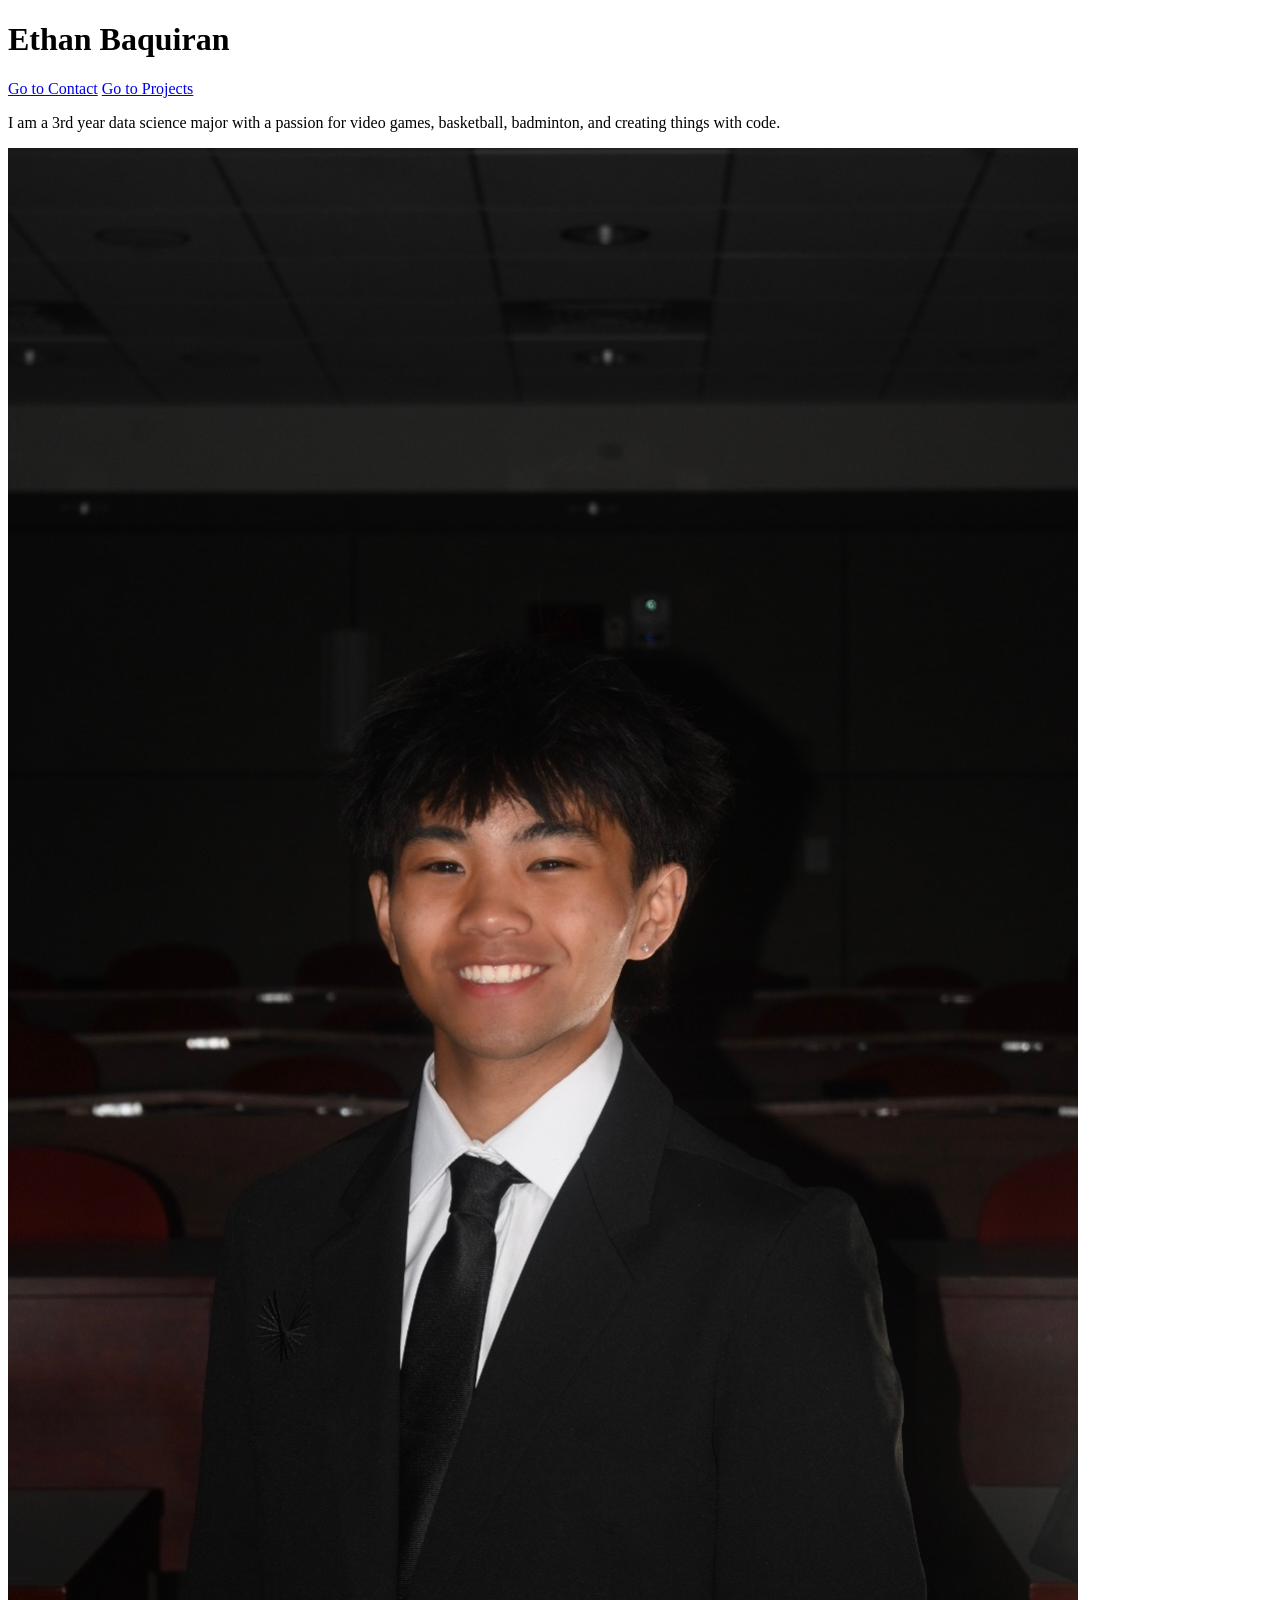
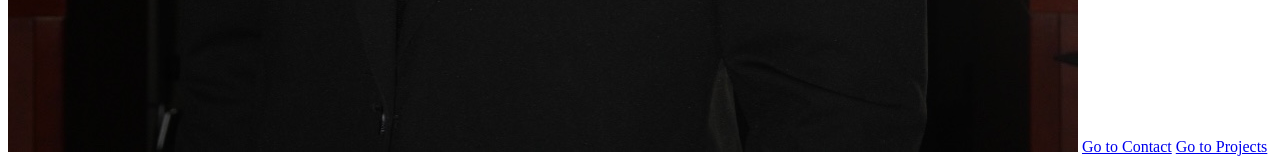
==== index.html @ 23ca907b "links" ====
<!DOCTYPE html>
<html lang="en">
<head>
    <meta charset="UTF-8">
    <meta name="viewport" content="width=device-width, initial-scale=1.0">
    <title>Ethan Baquiran: Personal site and portfolio</title>
    <h1>Ethan Baquiran</h1>
    <a href="contact\index.html">Go to Contact</a>
    <a href="projects\index.html">Go to Projects</a>
</head>
<body>
    <p>I am a 3rd year data science major with a passion for video games, basketball, badminton, and creating things with code.</p>
    <img src="images\IMG_9674.JPG" alt="Ethan Baquiran in a suit for his protfolio photo">
    <a href="contact\index.html">Go to Contact</a>
    <a href="projects\index.html">Go to Projects</a>
</body>
</html>
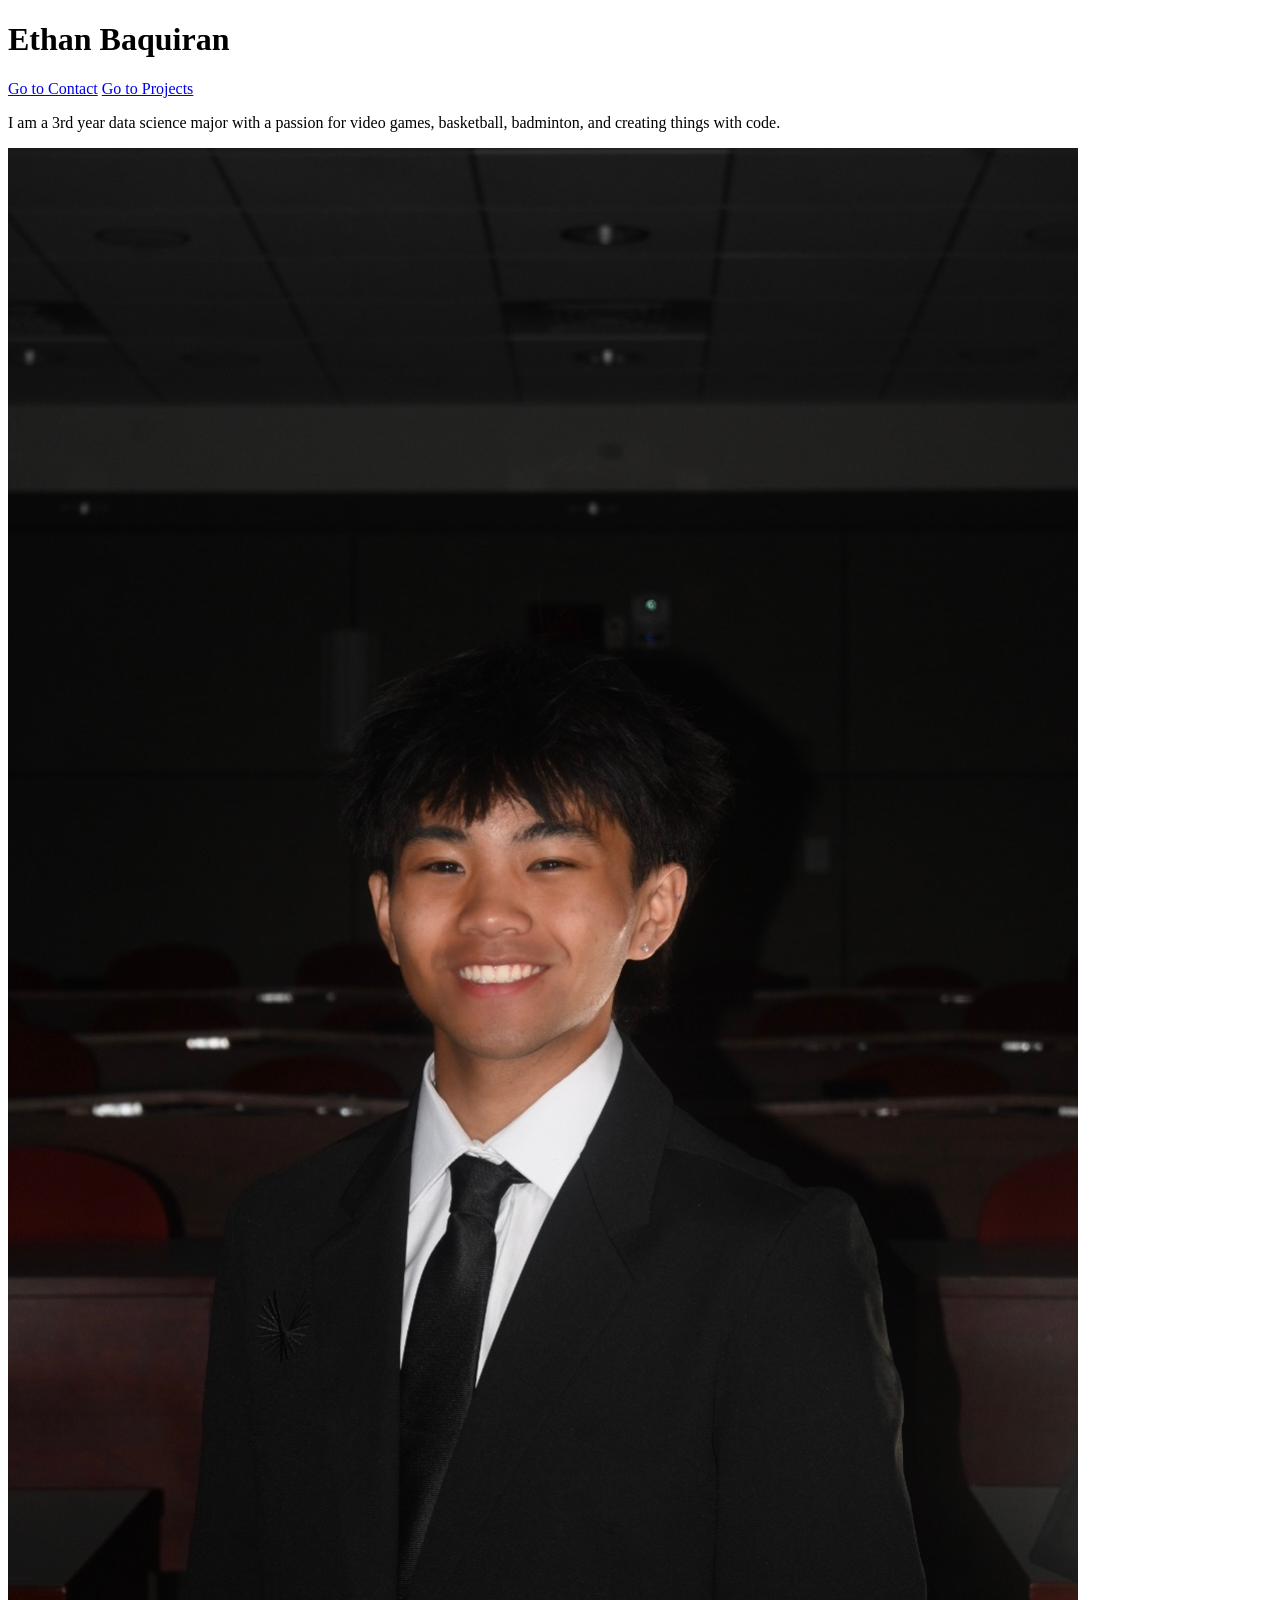
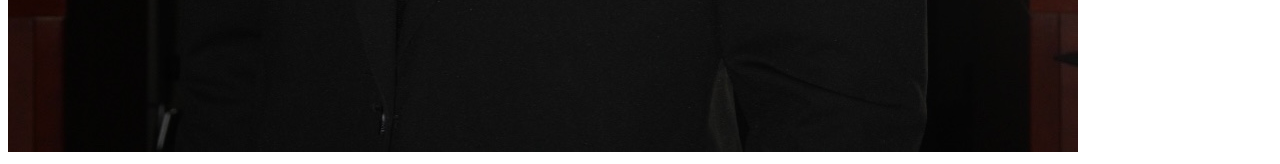
==== commit 6c2d7730: "fixed" ====
--- a/index.html
+++ b/index.html
@@ -11,7 +11,5 @@
 <body>
     <p>I am a 3rd year data science major with a passion for video games, basketball, badminton, and creating things with code.</p>
     <img src="images\IMG_9674.JPG" alt="Ethan Baquiran in a suit for his protfolio photo">
-    <a href="contact\index.html">Go to Contact</a>
-    <a href="projects\index.html">Go to Projects</a>
 </body>
 </html>
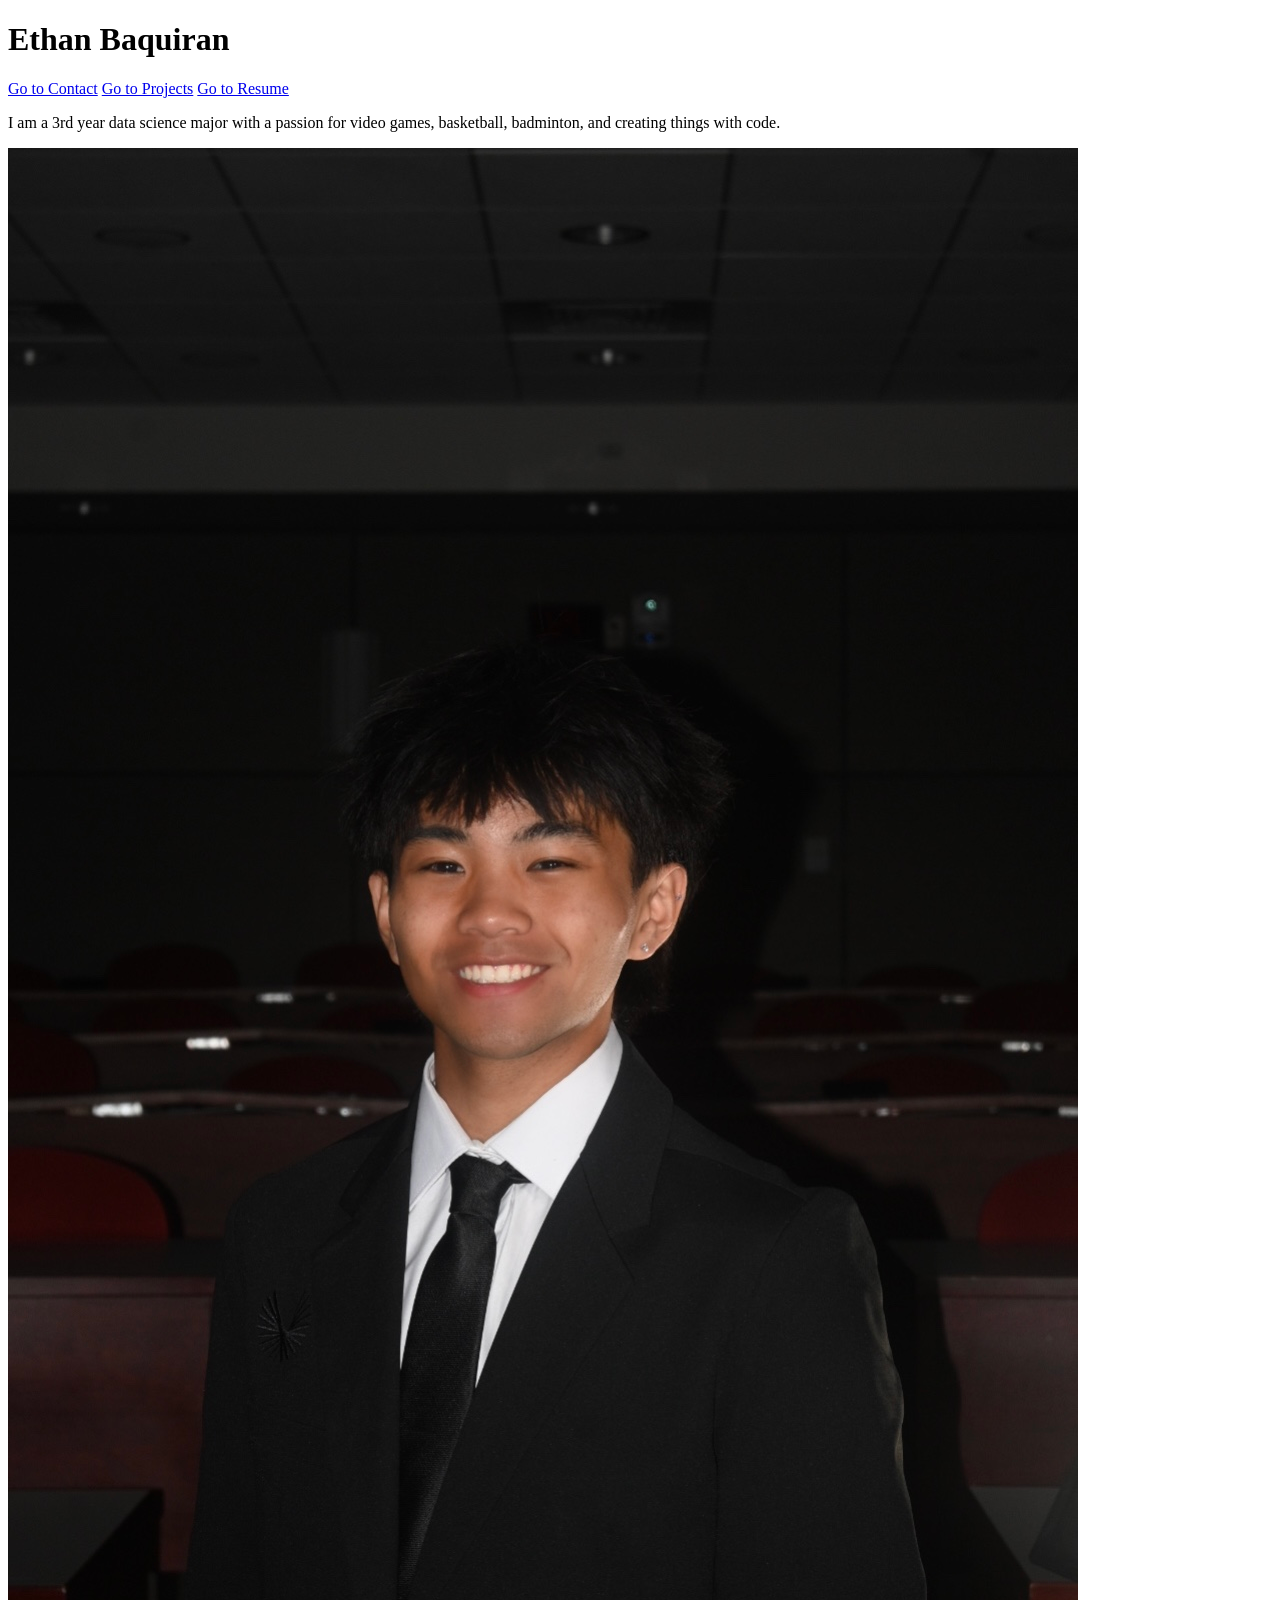
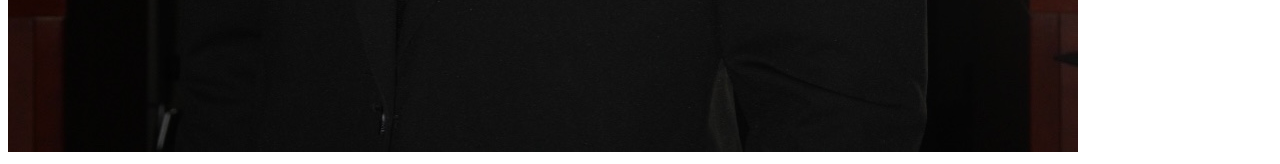
==== commit 7b6efdee: "Resume beginning part" ====
--- a/index.html
+++ b/index.html
@@ -7,6 +7,7 @@
     <h1>Ethan Baquiran</h1>
     <a href="contact\index.html">Go to Contact</a>
     <a href="projects\index.html">Go to Projects</a>
+    <a href="resume\index.html">Go to Resume</a>
 </head>
 <body>
     <p>I am a 3rd year data science major with a passion for video games, basketball, badminton, and creating things with code.</p>
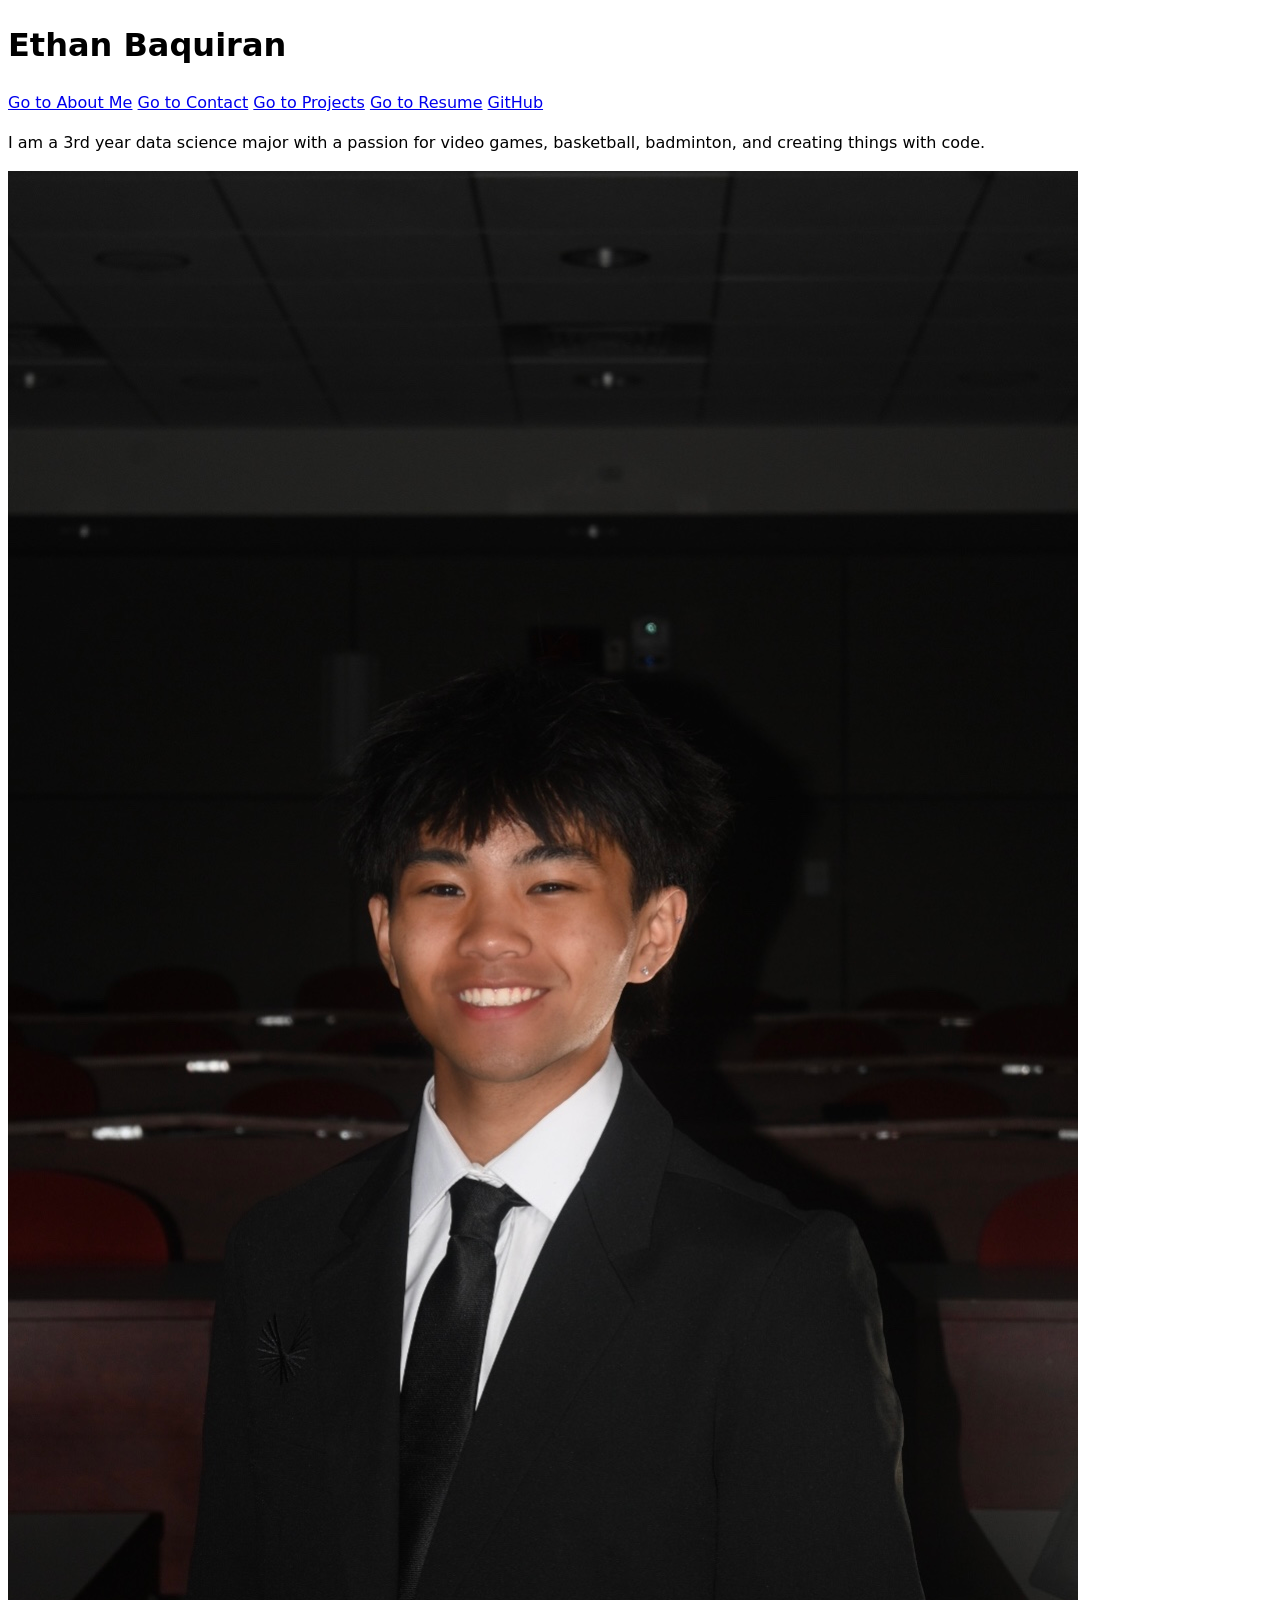
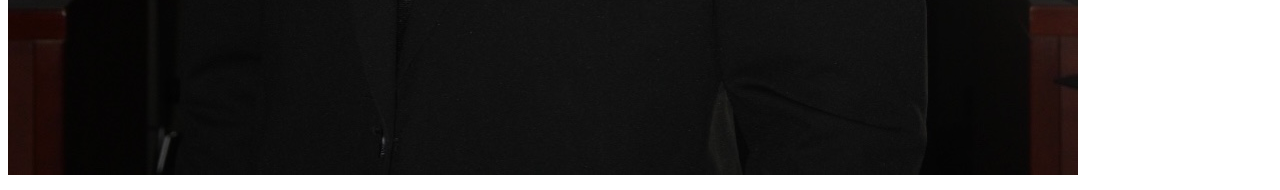
==== commit e6bbef18: "Fixes" ====
--- a/index.html
+++ b/index.html
@@ -4,12 +4,17 @@
     <meta charset="UTF-8">
     <meta name="viewport" content="width=device-width, initial-scale=1.0">
     <title>Ethan Baquiran: Personal site and portfolio</title>
+    <link rel="stylesheet" href="style.css">
+</head>
+<body>
     <h1>Ethan Baquiran</h1>
+    <nav>
+    <a href="index.html">Go to About Me</a>
     <a href="contact\index.html">Go to Contact</a>
     <a href="projects\index.html">Go to Projects</a>
     <a href="resume\index.html">Go to Resume</a>
-</head>
-<body>
+    <a href="https://github.com/ethanbaquiran" target="_blank">GitHub</a>
+    </nav>
     <p>I am a 3rd year data science major with a passion for video games, basketball, badminton, and creating things with code.</p>
     <img src="images\IMG_9674.JPG" alt="Ethan Baquiran in a suit for his protfolio photo">
 </body>
--- a/style.css
+++ b/style.css
@@ -0,0 +1,6 @@
+body {
+  /* Set line height to 1.5 times the font size
+	   and use the OS’s UI font as the website font
+	 */
+  font: 100%/1.5 system-ui;
+}
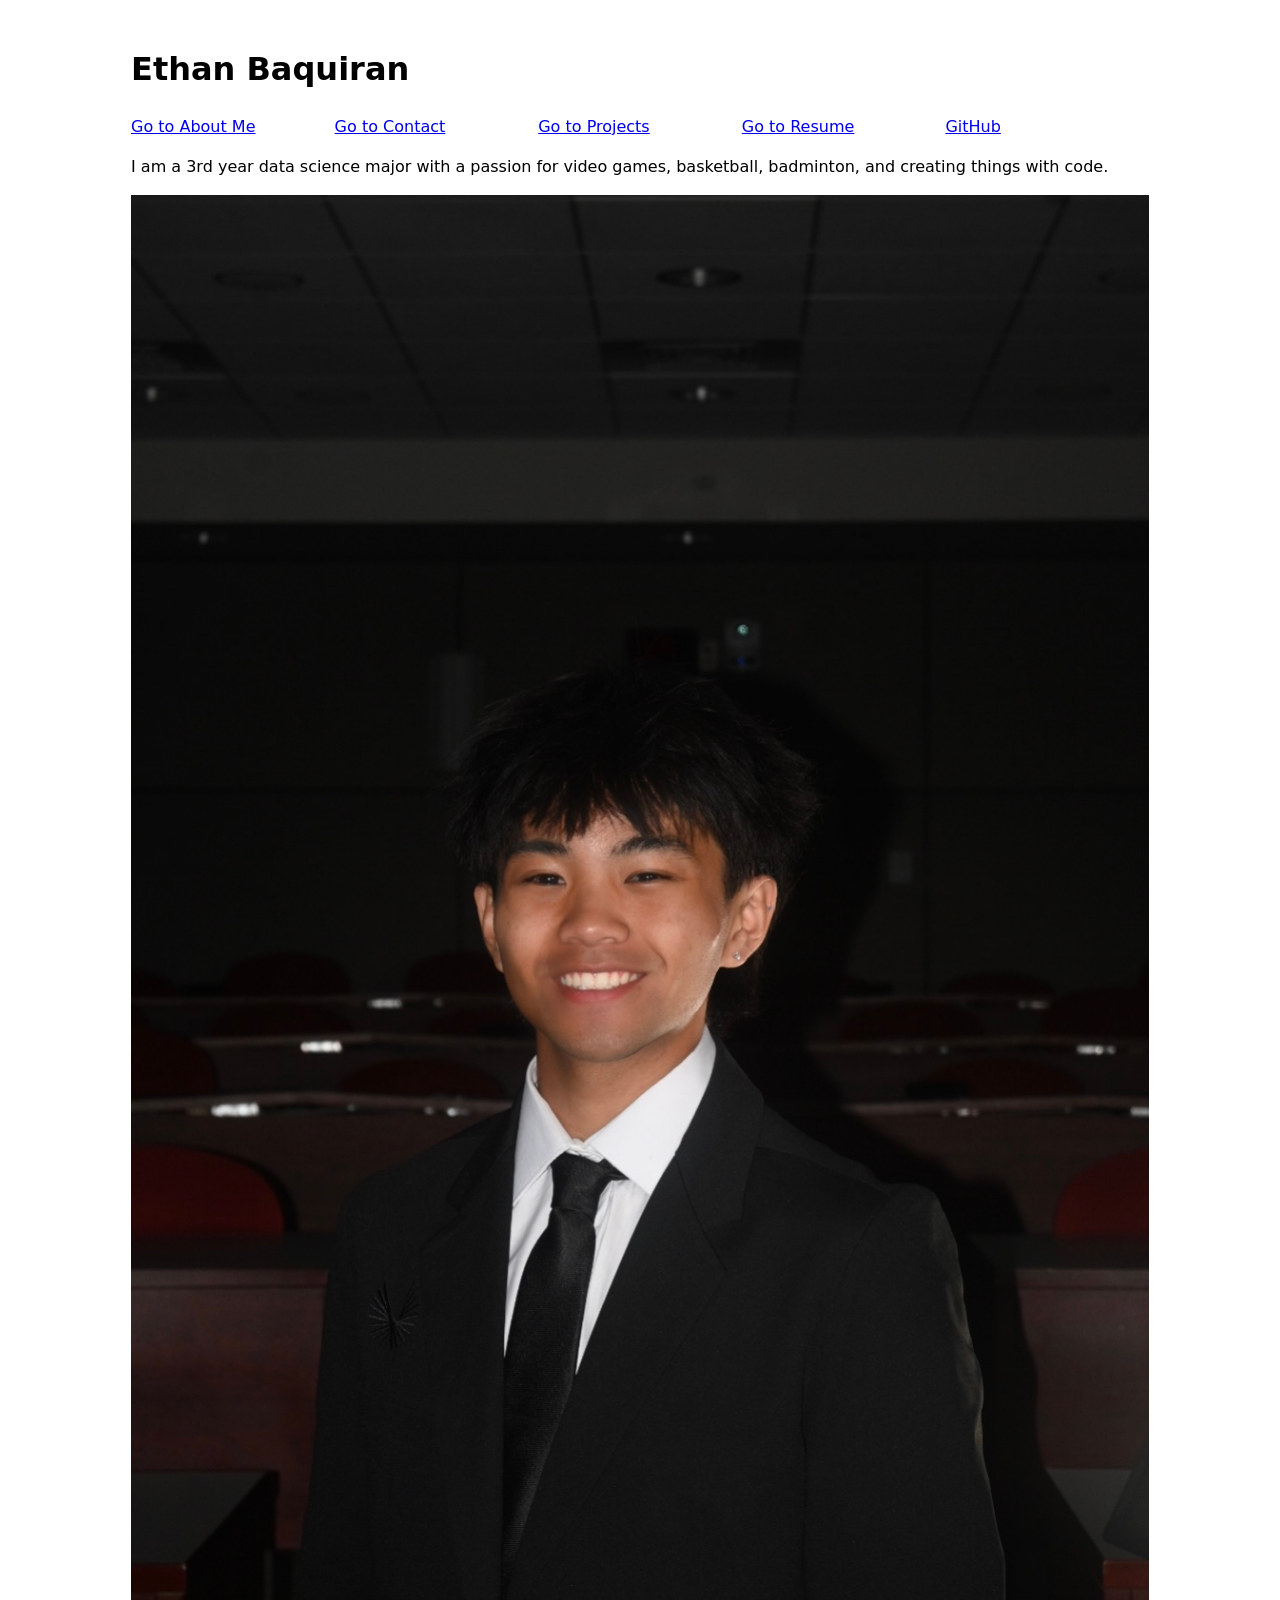
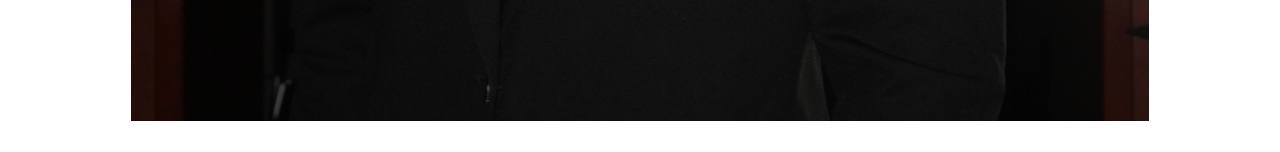
==== commit cf181520: "current class to each index" ====
--- a/index.html
+++ b/index.html
@@ -9,7 +9,7 @@
 <body>
     <h1>Ethan Baquiran</h1>
     <nav>
-    <a href="index.html">Go to About Me</a>
+    <a class="current" href="index.html">Go to About Me</a>
     <a href="contact\index.html">Go to Contact</a>
     <a href="projects\index.html">Go to Projects</a>
     <a href="resume\index.html">Go to Resume</a>
--- a/style.css
+++ b/style.css
@@ -3,4 +3,25 @@
 	   and use the OS’s UI font as the website font
 	 */
   font: 100%/1.5 system-ui;
+  max-width: 100ch;
+  margin-inline: auto;
+  padding: 1em;
+
+}
+
+img {
+  max-width: 100%;
+}
+
+nav ul,
+nav li {
+  display: contents;
+}
+
+nav {
+  display: flex;
+}
+
+nav a {
+  flex: 1;
 }
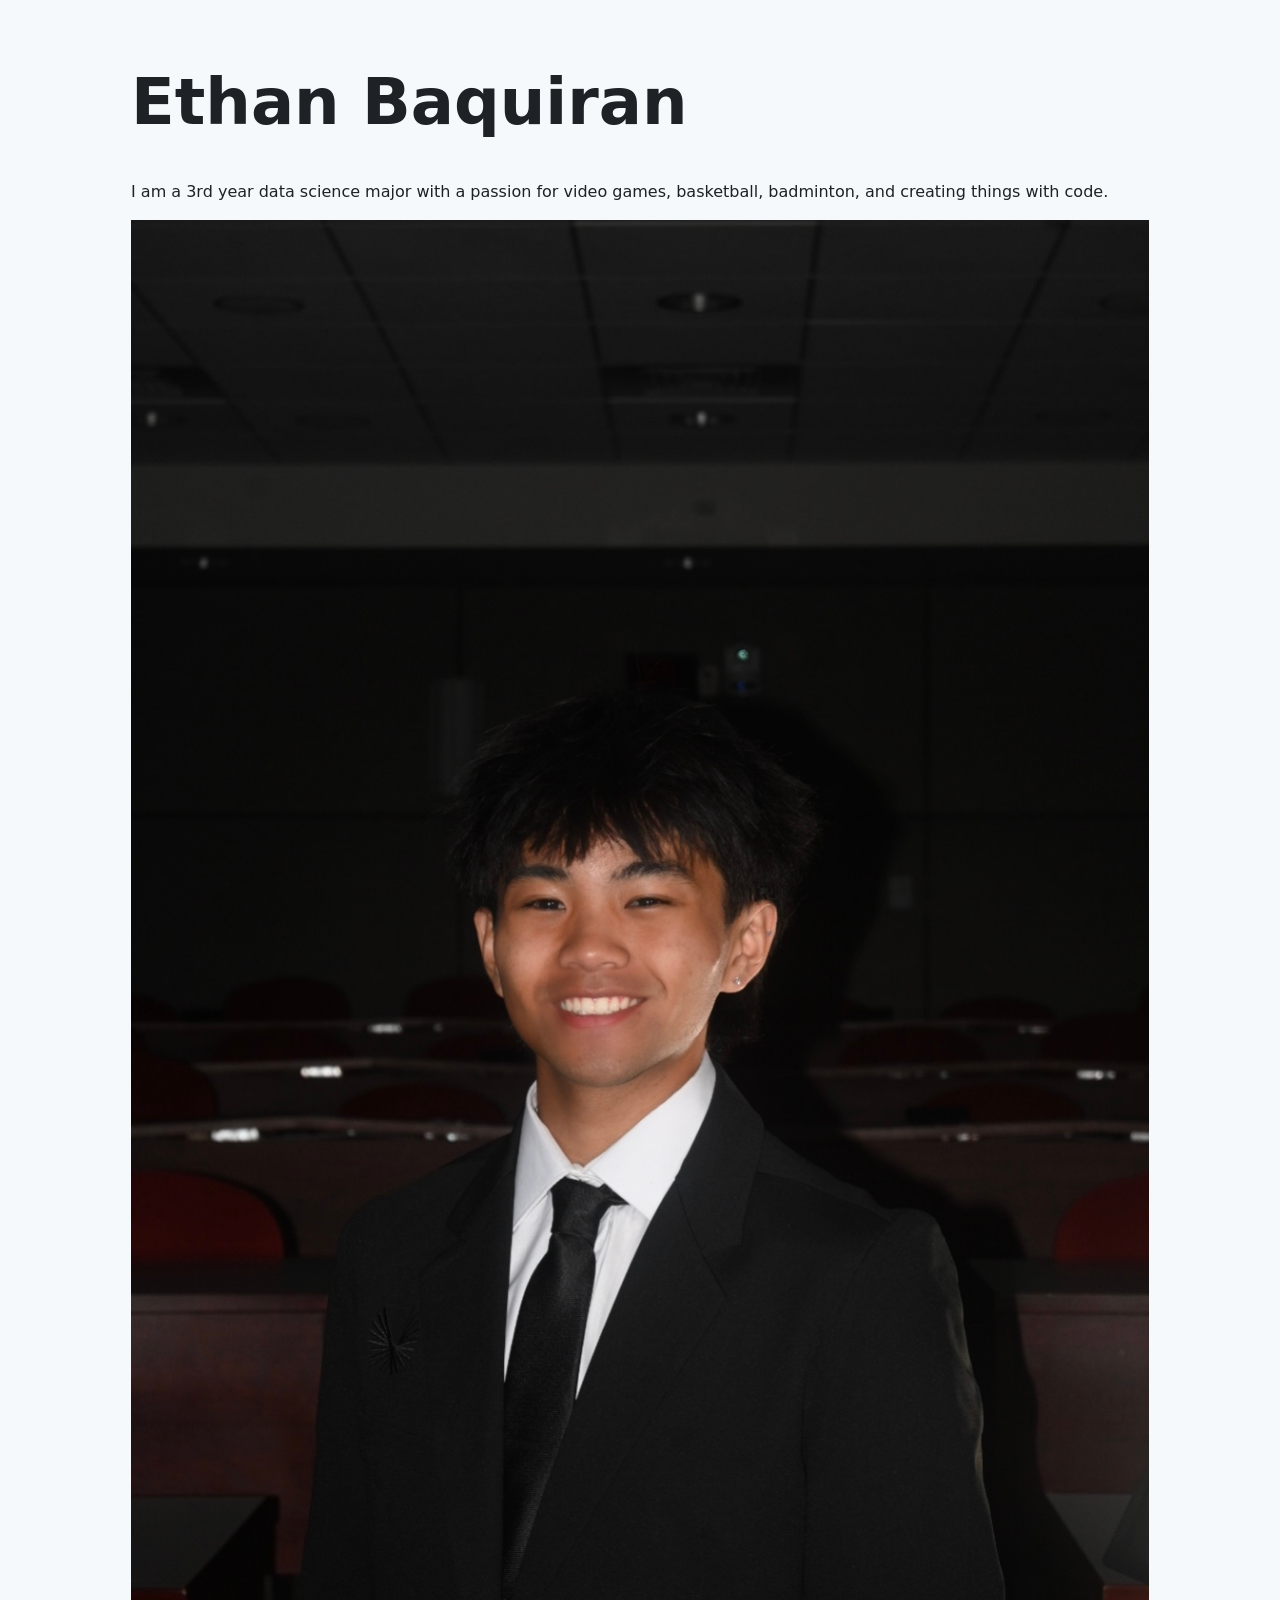
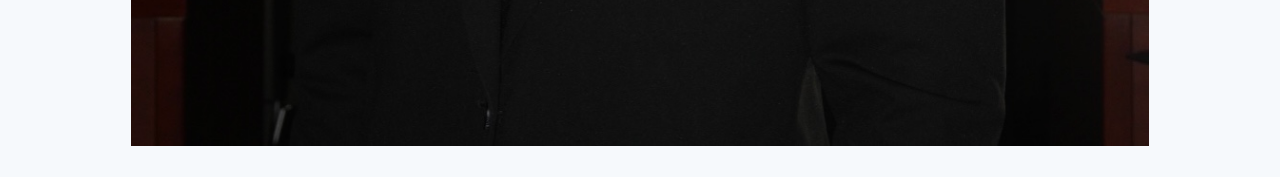
==== commit 261ebeec: "put in the links to everything and included the js script" ====
--- a/index.html
+++ b/index.html
@@ -5,16 +5,10 @@
     <meta name="viewport" content="width=device-width, initial-scale=1.0">
     <title>Ethan Baquiran: Personal site and portfolio</title>
     <link rel="stylesheet" href="style.css">
+    <script src="global.js" type="module"></script>
 </head>
 <body>
     <h1>Ethan Baquiran</h1>
-    <nav>
-    <a class="current" href="index.html">Go to About Me</a>
-    <a href="contact\index.html">Go to Contact</a>
-    <a href="projects\index.html">Go to Projects</a>
-    <a href="resume\index.html">Go to Resume</a>
-    <a href="https://github.com/ethanbaquiran" target="_blank">GitHub</a>
-    </nav>
     <p>I am a 3rd year data science major with a passion for video games, basketball, badminton, and creating things with code.</p>
     <img src="images\IMG_9674.JPG" alt="Ethan Baquiran in a suit for his protfolio photo">
 </body>
--- a/style.css
+++ b/style.css
@@ -1,12 +1,10 @@
 body {
-  /* Set line height to 1.5 times the font size
-	   and use the OS’s UI font as the website font
-	 */
   font: 100%/1.5 system-ui;
   max-width: 100ch;
   margin-inline: auto;
   padding: 1em;
-
+  color: oklch(25% 0.01 250);
+  background-color: oklch(98% 0.005 250);
 }
 
 img {
@@ -20,8 +18,97 @@
 
 nav {
   display: flex;
+  margin-bottom: 1em;
+  border-bottom: 1px solid oklch(80% 3% 200);
+
 }
 
 nav a {
   flex: 1;
+  text-decoration: none;
+  color: inherit;
+  text-align: center;
+  padding: 0.5em;
+}
+
+html{
+  --color-accent: oklch(65% 50% 0);
+  accent-color: var(--color-accent);
+}
+
+nav a.current {
+  border-bottom: 0.4em solid oklch(80% 3% 200);
+  padding-bottom: 0.1em;
+}
+
+nav a:hover {
+  border-bottom: 0.4em solid var(--color-accent);
+  padding-bottom: 0.1em;
+  background-color: oklch(from var(--color-accent) 95% 5% h)
+}
+
+form {
+  display: grid;
+  grid-template-columns: auto 1fr;
+  gap: 1em;
+
+  label {
+    display: grid;
+    grid-template-columns: subgrid;
+    grid-column: 1 / -1;
+  }
+
+  button {
+    grid-column: 1 / -1;
+  }
+}
+
+.projects {
+  display: grid;
+  grid-template-columns: repeat(auto-fill, minmax(15em, 1fr));
+  gap: 1em;
+
+  article {
+    display: grid;
+    grid-template-rows: subgrid;
+    grid-row: span 3;
+    gap: 1em;
+
+    h2 {
+      margin: 0;
+      border-bottom: none;
+      padding-bottom: 0;
+    }
+  }
+}
+
+h1 {
+  font-size: 400%;
+}
+
+h1, h2, h3, h4, h5, h6 {
+  line-height: 1.1;
+  text-wrap: balance;
+}
+
+a {
+  color: var(--color-accent);
+}
+
+h2 {
+  color: var(--color-accent);
+  border-bottom: 2px solid var(--color-accent);
+  padding-bottom: 0.2em;
+  margin-top: 1.5em;
+}
+
+h3 + p {
+  margin-block: 0.25em 0.5em;
+  font-size: 90%;
+  color: oklch(45% 0.02 250);
+}
+
+h3 {
+  margin-top: 1.25em;
+  margin-bottom: 0.25em;
 }
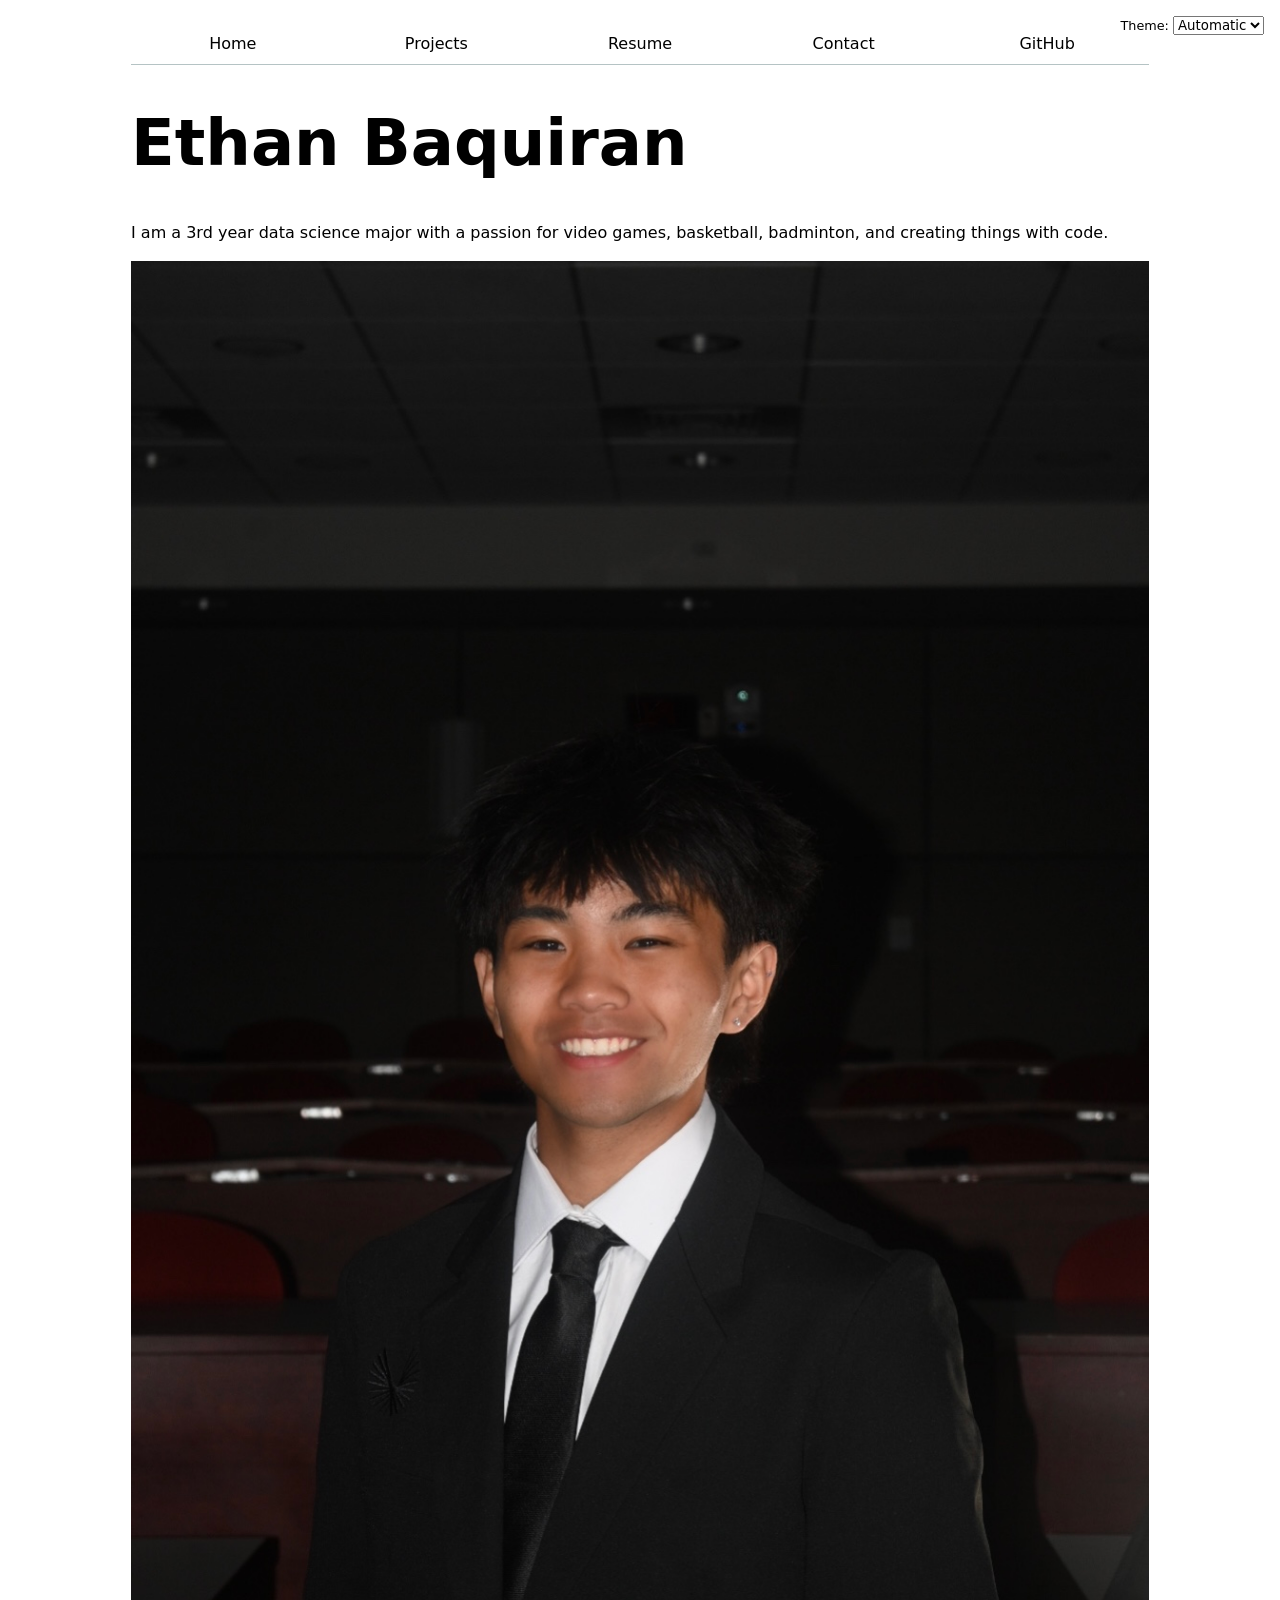
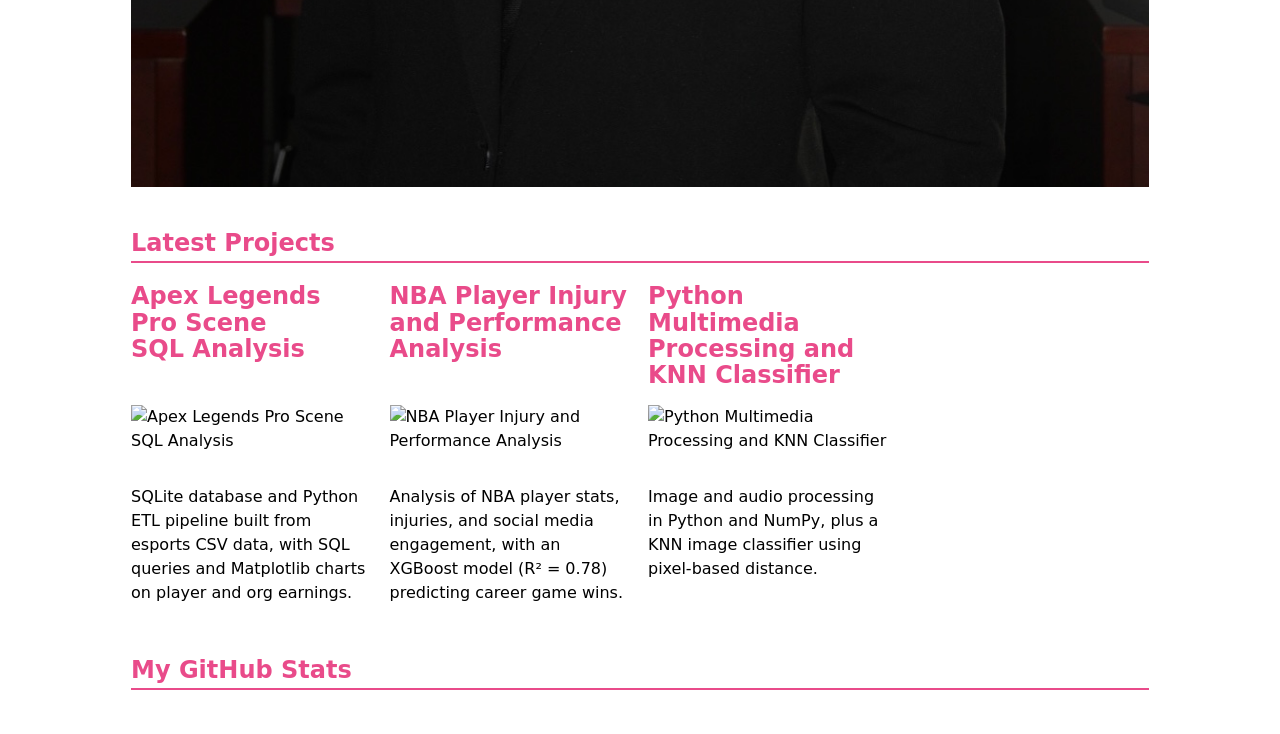
==== commit 12d735a6: "Completed the global.js, project.js, and also updated the htmls with the new javascripts" ====
--- a/index.html
+++ b/index.html
@@ -6,10 +6,18 @@
     <title>Ethan Baquiran: Personal site and portfolio</title>
     <link rel="stylesheet" href="style.css">
     <script src="global.js" type="module"></script>
+    <script src="index.js" type="module" defer></script>
 </head>
 <body>
     <h1>Ethan Baquiran</h1>
+
     <p>I am a 3rd year data science major with a passion for video games, basketball, badminton, and creating things with code.</p>
     <img src="images\IMG_9674.JPG" alt="Ethan Baquiran in a suit for his protfolio photo">
+
+    <h2>Latest Projects</h2>
+    <div class="projects"></div>
+
+    <h2>My GitHub Stats</h2>
+    <div id="profile-stats"></div>
 </body>
 </html>
--- a/style.css
+++ b/style.css
@@ -3,8 +3,6 @@
   max-width: 100ch;
   margin-inline: auto;
   padding: 1em;
-  color: oklch(25% 0.01 250);
-  background-color: oklch(98% 0.005 250);
 }
 
 img {
@@ -17,10 +15,10 @@
 }
 
 nav {
+  --border-color: oklch(50% 10% 200 / 40%);
   display: flex;
   margin-bottom: 1em;
-  border-bottom: 1px solid oklch(80% 3% 200);
-
+  border-bottom: 1px solid var(--border-color);
 }
 
 nav a {
@@ -37,14 +35,14 @@
 }
 
 nav a.current {
-  border-bottom: 0.4em solid oklch(80% 3% 200);
+  border-bottom: 0.4em solid var(--border-color);
   padding-bottom: 0.1em;
 }
 
 nav a:hover {
   border-bottom: 0.4em solid var(--color-accent);
   padding-bottom: 0.1em;
-  background-color: oklch(from var(--color-accent) 95% 5% h)
+  background-color: color-mix(in oklch, var(--color-accent), canvas 85%);
 }
 
 form {
@@ -111,4 +109,23 @@
 h3 {
   margin-top: 1.25em;
   margin-bottom: 0.25em;
+}
+
+nav a.current {
+  font-weight: bold;
+}
+
+html {
+  color-scheme: light dark;
+}
+
+.color-scheme {
+  position: absolute;
+  top: 1rem;
+  right: 1rem;
+  font-size: 80%;
+}
+
+.color-scheme select {
+  font-family: inherit;
 }
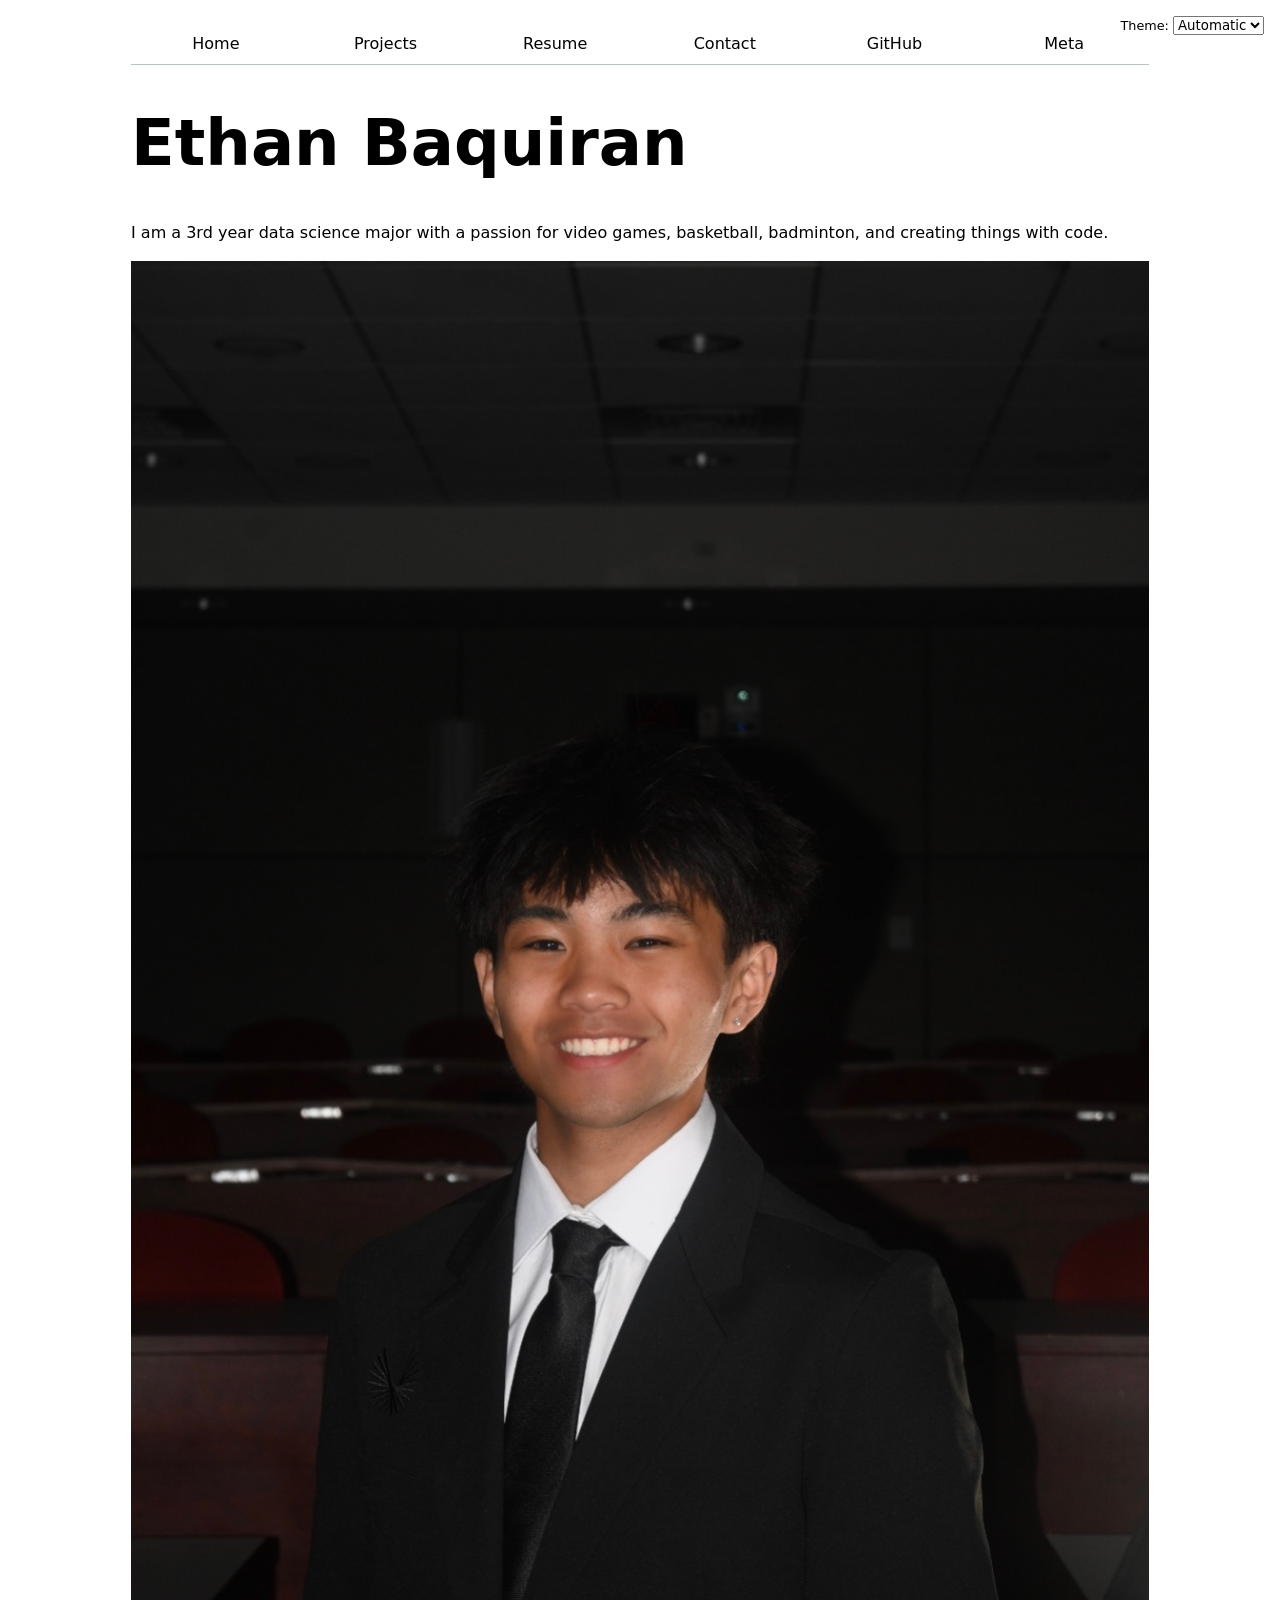
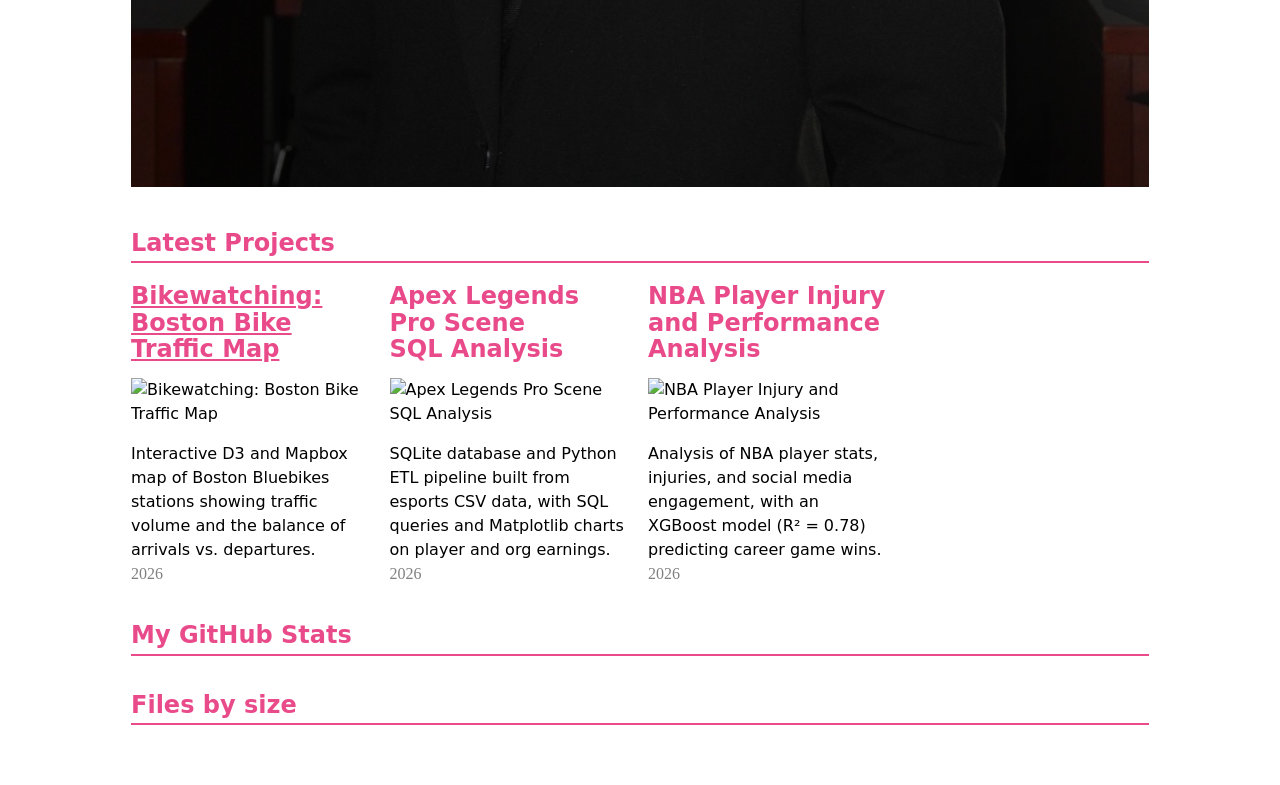
==== commit 1a861a10: "Finished the rest of lab" ====
--- a/index.html
+++ b/index.html
@@ -19,5 +19,8 @@
 
     <h2>My GitHub Stats</h2>
     <div id="profile-stats"></div>
+
+    <h2>Files by size</h2>
+    <dl id="files"></dl>
 </body>
 </html>
--- a/style.css
+++ b/style.css
@@ -128,4 +128,204 @@
 
 .color-scheme select {
   font-family: inherit;
+}
+
+.project-year {
+  font-family: Baskerville, serif;
+  font-variant-numeric: oldstyle-nums;
+  color: gray;
+  margin: 0.25em 0 0;
+}
+
+.projects article p { margin: 0; }
+
+.searchBar {
+  display: block;
+  width: 100%;
+  box-sizing: border-box;
+  padding: 0.6em 0.8em;
+  margin-block: 1em;
+  font: inherit;
+}
+
+.container {
+  display: flex;
+  align-items: center;
+  gap: 2em;
+  margin-block: 1em 2em;
+}
+
+#projects-pie-plot {
+  max-width: 20em;
+  margin-block: 2em;
+  overflow: visible;
+
+  path {
+    transition: 300ms;
+    cursor: pointer;
+  }
+
+  &:has(path:hover) {
+    path:not(:hover) {
+      opacity: 0.5;
+    }
+  }
+}
+
+.legend {
+  flex: 1;
+  display: grid;
+  grid-template-columns: repeat(auto-fill, minmax(9em, 1fr));
+  gap: 0.75em 1.5em;
+  list-style: none;
+  margin: 0;
+  padding: 1em;
+  border: 1px solid var(--border-color, oklch(50% 10% 200 / 40%));
+  border-radius: 0.5em;
+}
+
+.legend-item {
+  display: flex;
+  align-items: center;
+  gap: 0.5em;
+  cursor: pointer;
+}
+
+.swatch {
+  display: inline-block;
+  width: 1em;
+  aspect-ratio: 1 / 1;
+  background-color: var(--color);
+  border-radius: 50%;
+}
+
+.selected {
+  --color: oklch(60% 45% 0) !important;
+
+  &:is(path) {
+    fill: var(--color);
+  }
+}
+
+dl.stats {
+  display: grid;
+  grid-template-columns: repeat(auto-fit, minmax(10em, 1fr));
+  gap: 0.25em 1em;
+}
+dl.stats dt { grid-row: 1; font-size: 80%; color: gray; margin: 0; }
+dl.stats dd { grid-row: 2; font-size: 200%; margin: 0; }
+
+.gridlines { stroke-opacity: 0.2; }
+
+dl.info {
+  display: grid;
+  grid-template-columns: auto 1fr;
+  margin: 0;
+  padding: 0.75em;
+  background-color: rgba(255, 255, 255, 0.8);
+  box-shadow: 0 2px 6px rgba(0, 0, 0, 0.2);
+  border-radius: 0.5em;
+  backdrop-filter: blur(4px);
+  transition-duration: 500ms;
+  transition-property: opacity, visibility;
+}
+dl.info dt { color: gray; }
+dl.info dd { margin: 0; }
+
+.tooltip {
+  position: fixed;
+  top: 1em;
+  left: 1em;
+}
+
+dl.info[hidden]:not(:hover, :focus-within) {
+  opacity: 0;
+  visibility: hidden;
+}
+
+circle {
+  transition: 200ms;
+  transform-origin: center;
+  transform-box: fill-box;
+
+  @starting-style {
+    r: 0;
+  }
+}
+circle:hover { transform: scale(1.5); }
+
+circle.selected { fill: #ff6b6b; }
+
+.slider-label {
+  display: flex;
+  align-items: baseline;
+  gap: 1em;
+}
+.slider-label input { flex: 1; }
+.slider-label time { margin-left: auto; }
+
+#files {
+  display: grid;
+  grid-template-columns: 1fr 4fr;
+
+  > div {
+    grid-column: 1 / -1;
+    display: grid;
+    grid-template-columns: subgrid;
+  }
+
+  dt {
+    grid-column: 1;
+
+    small {
+      display: block;
+      font-size: 0.8em;
+      opacity: 0.6;
+    }
+  }
+
+  dd {
+    grid-column: 2;
+    display: flex;
+    flex-wrap: wrap;
+    align-items: start;
+    align-content: start;
+    gap: 0.15em;
+    padding-top: 0.6em;
+    margin-left: 0;
+  }
+}
+
+.loc {
+  display: flex;
+  width: 0.5em;
+  aspect-ratio: 1;
+  background: var(--color);
+  border-radius: 50%;
+}
+
+#scrolly-1 {
+  position: relative;
+  display: flex;
+  gap: 1rem;
+
+  > * {
+    flex: 1;
+  }
+}
+
+#scatter-story {
+  position: relative;
+}
+
+.step {
+  padding-bottom: 40vh;
+}
+
+#scatter-plot {
+  position: sticky;
+  top: 0;
+  left: 0;
+  bottom: auto;
+  height: 50vh;
 }
